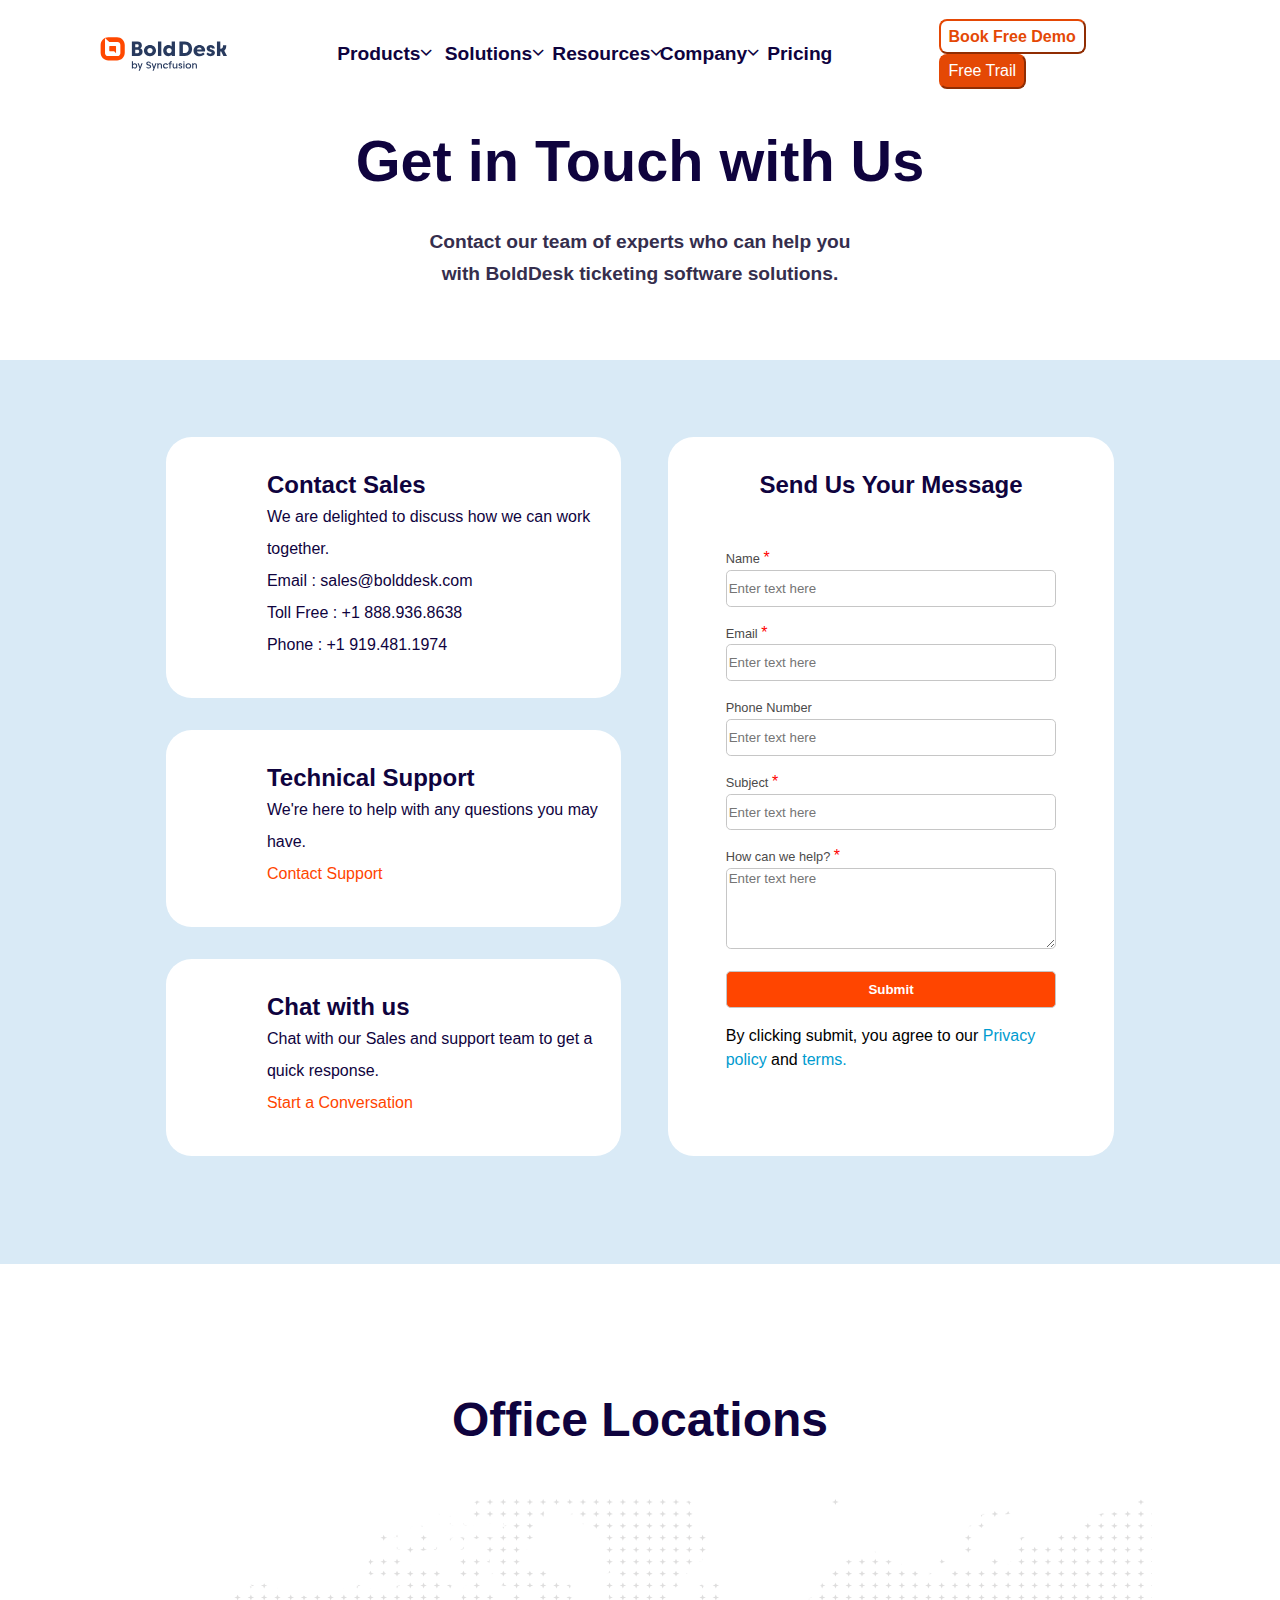
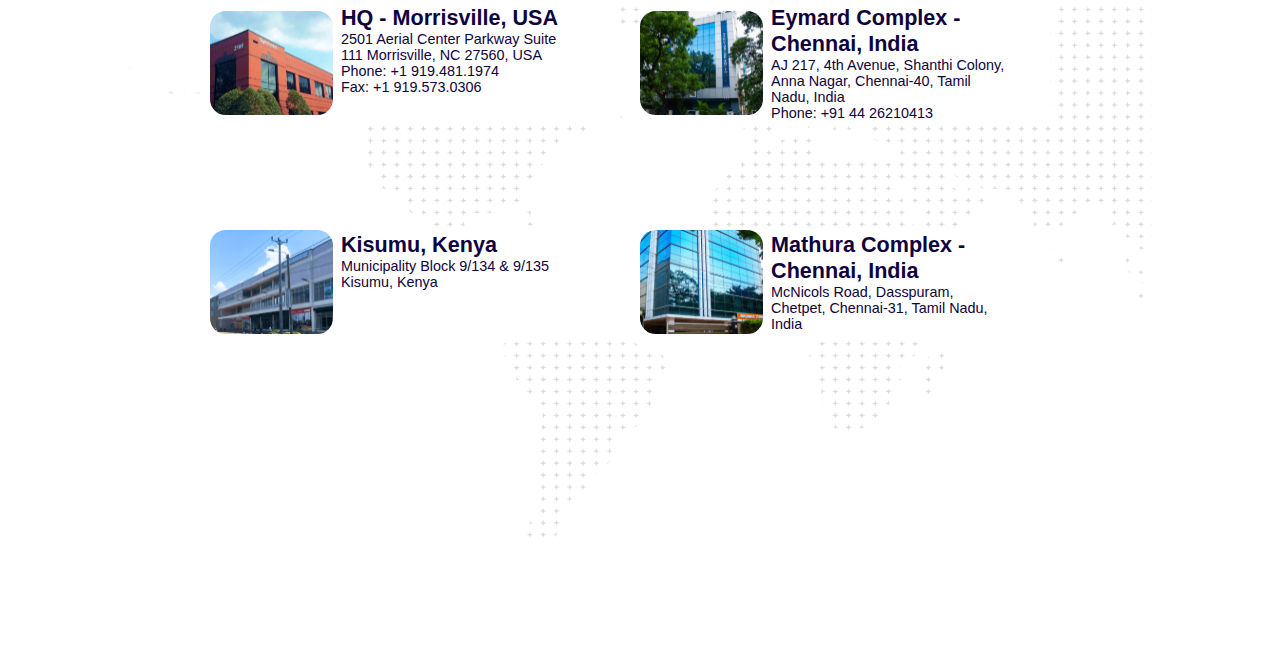
==== CSS Assignments/index.html @ 80123df8 "Add files via upload" ====
<!DOCTYPE html>
<html lang="en">
<head>
    <meta charset="UTF-8">
    <meta name="viewport" content="width=device-width, initial-scale=1.0">
    <title>Bolddesk</title>
    <link rel="stylesheet" href="https://cdnjs.cloudflare.com/ajax/libs/font-awesome/4.7.0/css/font-awesome.min.css" >
    <link rel="stylesheet" href="CSS/style.css">
</head>
<body>
    <div class="wrapper">
        <div class="navbar">
            <img src="images/BoldDesk-Logo-Color.svg" alt="" class="logo">
            <div class="nav">
                <ul class="nav-options">
                    <li class="list-items product-option"><a class="option " href="#">Products <i class="fa fa-angle-down"></i></a></li>
                        <ul class="product-list">
                            <li class="product-items"><a class="products" href="#">Product1</a></li>
                            <li class="product-items"><a class="products" href="#">product2</a></li>
                            <li class="product-items"><a class="products" href="#">product3</a></li>
                        </ul>
                    <li class="list-items solution-option"><a class="option" href="#">Solutions <i class="fa fa-angle-down"></i></a></li>
                        <ul class="solution-list">
                            <li class="product-items"><a class="products" href="#">solution1</a></li>
                            <li class="product-items"><a class="products" href="#">solution2</a></li>
                            <li class="product-items"><a class="products" href="#">solution3</a></li>
                        </ul>
                    <li class="list-items resource-option"><a class="option" href="#">Resources <i class="fa fa-angle-down"></i></a></li>
                        <ul class="resource-list">
                            <li class="product-items"><a class="products" href="#">Resource1</a></li>
                            <li class="product-items"><a class="products" href="#">Resource2</a></li>
                            <li class="product-items"><a class="products" href="#">Resource3</a></li>
                        </ul>
                    <li class="list-items company-option"><a class="option" href="#">Company <i class="fa fa-angle-down"></i></a></li>
                        <ul class="company-list">
                            <li class="product-items"><a class="products" href="#">Option1</a></li>
                            <li class="product-items"><a class="products" href="#">Option2</a></li>
                            <li class="product-items"><a class="products" href="#">Option3</a></li>
                        </ul>
                    <li class="list-items"><a class="option" href="#">Pricing</a></li>
                </ul>
            </div>
            <div class="buttons">
                <button class="btn demo">Book Free Demo</button>
                <button class="btn trail" >Free Trail</button>
            </div>
        </div>
        <div class="touch-message">
            <h1 class="heading">Get in Touch with Us</h1>
            <h3 class="info">Contact our team of experts who can help you with BoldDesk ticketing software solutions.</h3>
        </div>
        <div class="container">
            <div class="contact">
                
                    <div class="contact-sales ">
                        <img class="contact-image" src="" alt="">
                        <div class="contact-details">
                            <h2>Contact Sales</h2>
                            <div>
                                We are delighted to discuss how we can work together.
<pre>
Email : sales@bolddesk.com
Toll Free : +1 888.936.8638
Phone : +1 919.481.1974
</pre>
                            </div>
                        </div>
                    </div>
                
                    <div class="contact-sales contact-options">
                        <img class="contact-image" src="" alt="">
                        <div class="contact-details">
                            <h2>Technical Support</h2>
                            <div>
                                We're here to help with any questions you may have.
                                <div class="contact-link">
                                    Contact Support
                                </div>
                            </div>
                        </div>
                    </div>
                
                    <div class="contact-sales contact-options">
                        <img class="contact-image" src="" alt="">
                        <div class="contact-details">
                            <h2>Chat with us</h2>
                            <div>
                                Chat with our Sales and support team to get a quick response.
                                <div class="contact-link">
                                    Start a Conversation
                                </div>
                            </div>
                        </div>
                    </div>
                
                </div>
            
            <div class="message-form">
                <h2>Send Us Your Message</h2>
                <form class="user-input">
                    <div class="user-details">
                        <label for="name">Name <span class="star">*</span></label>
                        <input type="text" placeholder="Enter text here" required id="name" class="input">
                    </div>
                    <div class="user-details">
                        <label for="email">Email <span class="star">*</span></label>
                        <input type="email" placeholder="Enter text here" required id="email" class="input">
                    </div>
                    <div class="user-details">
                        <label for="tel">Phone Number </label>
                        <input type="tel" placeholder="Enter text here" required id="tel" class="input">
                    </div>
                    <div class="user-details">
                        <label for="subject">Subject <span class="star">*</span></label>
                        <input type="text" placeholder="Enter text here"  id="subject" class="input">
                    </div>
                    <div class="user-details">
                        <label for="help">How can we help? <span class="star">*</span></label>
                        <textarea name="help" class="input-area" id="help" cols="40" rows="5" placeholder="Enter text here" required></textarea>
                    </div>
                    <input type="submit" class="submitbtn input" value="Submit">

                    <p>By clicking submit, you agree to our <a class="term-links" href="#">Privacy policy</a> and <a href="#" class="term-links">terms.</a></p>
                </form>
            </div>
            </div>
        </div>
        <div class="address">
            <h1>Office Locations</h1>
            <div class="locations">
                <div class="location-box">
                    <img src="images/morrisville-usa.svg" alt="USA" class="office-image">
                    <div class="location-details">
                        <h2>HQ - Morrisville, USA</h2>
                        <p>2501 Aerial Center Parkway Suite 111 Morrisville, NC 27560, USA</p>
                        <p>Phone: +1 919.481.1974</p>
                        <p>Fax: +1 919.573.0306</p>
                    </div>
                </div>
                <div class="location-box">
                    <img src="images/eymard-complex-chennai-india.svg" alt="chennai" class="office-image">
                    <div class="location-details">
                        <h2>Eymard Complex - Chennai, India</h2>
                        <p>AJ 217, 4th Avenue, Shanthi Colony, Anna Nagar, Chennai-40, Tamil Nadu, India</p>
                        <p>Phone: +91 44 26210413</p>
                    </div>
                </div>
                <div class="location-box">
                    <img src="images/kisumu-kenya.svg" alt="kenya" class="office-image">
                    <div class="location-details">
                        <h2>Kisumu, Kenya</h2>
                        <p>Municipality Block 9/134 & 9/135 Kisumu, Kenya</p>
                    </div>
                </div>
                <div class="location-box">
                    <img src="images/mathura-complex-chennai-india.svg" alt="chennai" class="office-image">
                    <div class="location-details">
                        <h2>Mathura Complex - Chennai, India</h2>
                        <p>McNicols Road, Dasspuram, Chetpet, Chennai-31, Tamil Nadu, India</p>
                    </div>
                </div>
            </div>
        </div>                                 
    </div>
</body>
</html>
---- CSS Assignments/CSS/style.css ----
*
{
    margin: 0;
    box-sizing: border-box;
    color:rgb(15, 3, 62) ;
    font-family: 'Open Sans',sans-serif;
}
.wrapper{
    margin: auto;
    width: 100%;
}
.navbar
{
    width: 100%;
    margin: 0 ;
    padding-left: 10%;
    position: fixed;
    top: 0;
    display: flex;
    justify-content: space-evenly;
    padding: 1.5% 0;
    align-items: center;
    background-color: white;
    
}
.logo
{
    width: 10%;
    cursor: pointer;
}
.nav-options
{
    min-width: 30vw;
    display: flex;
    list-style-type: none;
    justify-content: space-around;
    padding: 0;
    
    
}
.option
{
    text-decoration: none;
    color: rgb(15, 3, 62);
    font-weight: bold;
    font-size: 1.2rem;
    min-width: 20%;
    display: flex;
    justify-content: space-between;
}
.list-items
{
    padding: 1% 2%;
    margin-right: 1%;
    width: 8vw;
    cursor: pointer;
    border-radius: 0.5rem;
}
.buttons
{
    width: 18.9%;

}
.fa
{
    margin-right: 1% !important;
}
.btn
{
    border-radius: 0.5rem;
    padding: 0.4rem 0.5rem;
    margin-right: 0.1rem;
    background-color: white;
    font-size: 1rem;
    outline: none;
    cursor: pointer;
}
.demo
{
    color:  rgb(228, 72, 5);
    border-color:  rgb(228, 72, 5);;
    font-weight: bold;
    transition: background-color 0.15s ease-in-out;
}
.demo:hover
{
    background-color: rgba(255, 8, 0,0.1);
}
.trail
{
    color: white;
    border-color:  rgb(228, 72, 5);
    background-color:  rgb(228, 72, 5);
}
.trail:hover
{
    background-color:  rgb(255, 77, 0);
}
.list-items:hover, .product-items:hover{
    background-color: rgb(217, 234, 246);
}
.product-list,.solution-list,.resource-list,.company-list
{
    position:absolute;
    visibility: hidden;
    transition: all 0.15s ease-in;
    top: 5rem;
    left: 24%;
    list-style-type: none;
    padding:1%   0;
    min-width: 10%;
    border-radius: 0.5rem;
    box-shadow: 0 0 0.6rem 0.00001rem rgb(99, 99, 99);
    background-color: white;
}
.solution-list
{
    left: 33%;
}
.resource-list
{
    left: 42%;
}
.company-list
{
    left: 50%;
}
.products{
    text-decoration: none;
    color:rgb(45, 45, 45) ;
    
}
.product-items
{
    padding: 7% 20%;
    font-size: 1.2rem;
}
.product-option:hover + .product-list,.solution-option:hover +.solution-list,.resource-option:hover +.resource-list,.company-option:hover +.company-list,.company-list:hover,.resource-list:hover,.solution-list:hover,.product-list:hover
{
    
    top: 4.1rem;
    visibility: visible;
}
.touch-message
{
    width: 50%;
    display: flex;
    flex-direction: column;
    align-items: center;
    justify-content: center;
    margin:10% auto 5% auto;

}
.heading
{
    font-size: 3.6rem;
    padding-bottom: 1.6rem;
}
.info
{
    font-size: 1.2rem;
    width: 70%;
    display: flex;
    color: rgb(53, 46, 77);
    padding: 1%;
    text-align: center;
    line-height: 2rem;
}
.container
{
    min-width: 100%;
    background-color: rgb(217, 234, 246);
    padding:6% 13%;
    display: flex;
    
}
.contact
{
    min-width:53%;
    padding-right: 5%;
}

.contact-details
{
    max-width: 80%;
    
}
.contact-sales
{
    background-color: white;
    border-radius: 1.6rem;
    display: flex;
    width: 100%;
    padding:2rem 1rem 2.3rem;
    margin-bottom: 2rem;
    line-height: 2rem;
}
.contact-image
{
    width: 20%;
}
.contact-link
{
    color: orangered;
}
.contact-sales
{
    cursor: pointer;
}
.contact-options:hover
{
    box-shadow: 10px 20px 20px 1px  rgb(163, 190, 209);
}
.star
{
    color: red;
    font-size: 1rem;
}
.user-details label
{
    color: rgb(75, 74, 74);
    font-size: 0.8rem;
}
.message-form
{
    background-color: white;
    border-radius: 1.6rem;
    display: flex;
    flex-direction: column;
    padding:2rem 1rem 2.3rem;
    margin-bottom: 2rem;
    line-height: 2rem;
    justify-content: center;
    
}
.message-form h2{
    text-align: center;
}
.user-input
{
    width: 80%;
    
    margin: auto;
    line-height: 1.3rem;

}
.input
{
    width: 100%;
    height: 2.3rem;
    border: 1px solid rgb(198, 198, 198);
    border-radius: 0.3rem;
    margin-bottom: 1rem;

}
.input-area
{
    width: 100%;
    border: 1px solid rgb(198, 198, 198);
    border-radius: 0.3rem;
    margin-bottom: 1rem;
}
.input:hover ,.input-area:hover
{
    border-color: rgb(139, 139, 202);
}
.input:focus ,.input-area:focus
{
    box-shadow: 0 0 12PX 0.5PX  rgb(139, 139, 202) ;
    border: 2px solid rgb(0, 155, 207);
    outline: none;
}
.message-form p
{
    line-height: 1.5rem;
    color: black;
}
.term-links
{
    text-decoration: none;
    color: rgb(0, 155, 207);
    cursor: pointer;
}
.term-links:hover
{
    text-decoration: underline;
    color: blue;
}
.submitbtn
{
    background-color: orangered;
    color: white;
    font-weight: bold;
    cursor: pointer;
}
.address h1
{
    text-align: center;
    font-size: 3rem;
}
.address{
    padding: 10%;
}
.locations
{
    margin-top: 5%;
    background-image: url(../images/background-image.svg);
    background-repeat: no-repeat;
    background-size: cover;
    padding: 10% 0;
    display: flex;
    justify-content: center;
    width: 100%;
    flex-wrap: wrap;
}
.location-box
{
   width: 40%;
    display: flex;
    margin: 0 2% 10% 0;
    background-color: white;
    border-radius: 0.3rem;
   
}
.location-details
{
    width: 60%;
    padding: 1%;
    font-size: 0.9rem;
}
.office-image
{
    width: 30%;
    margin-right: 1%;
}
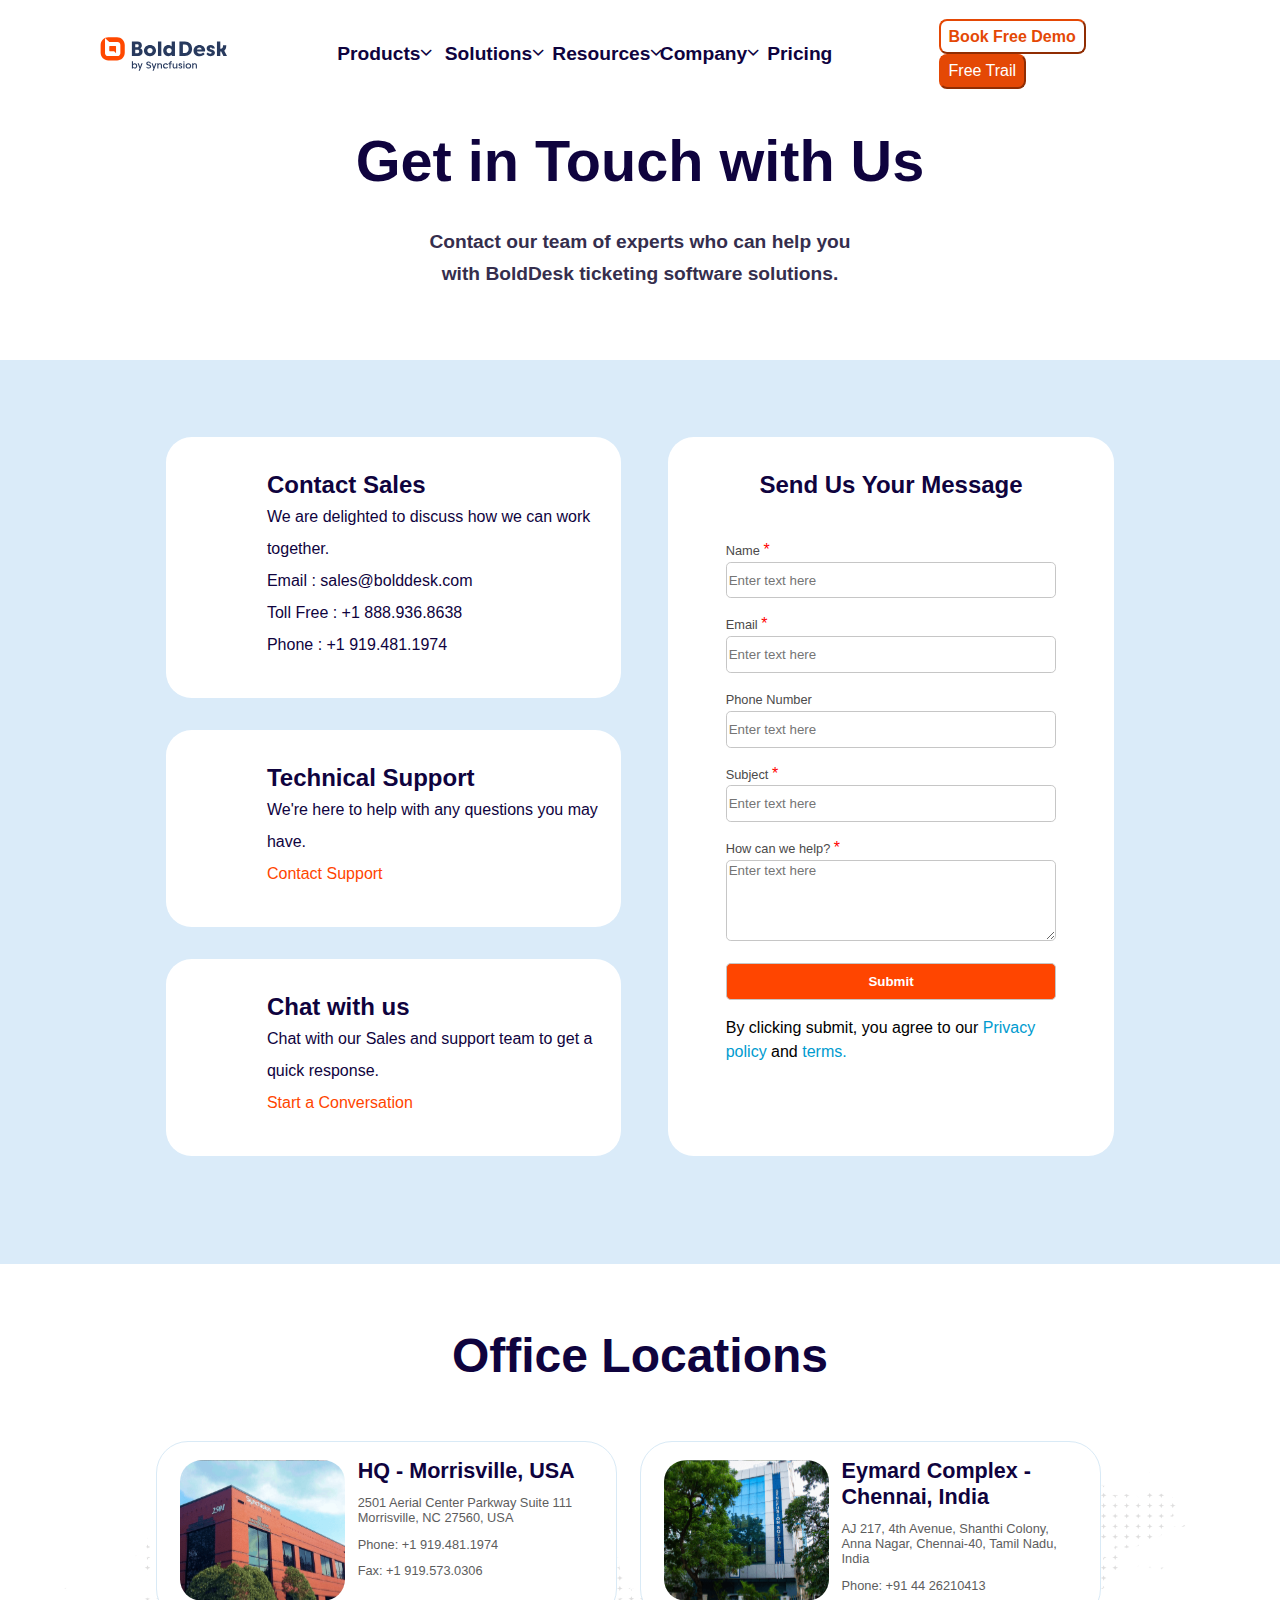
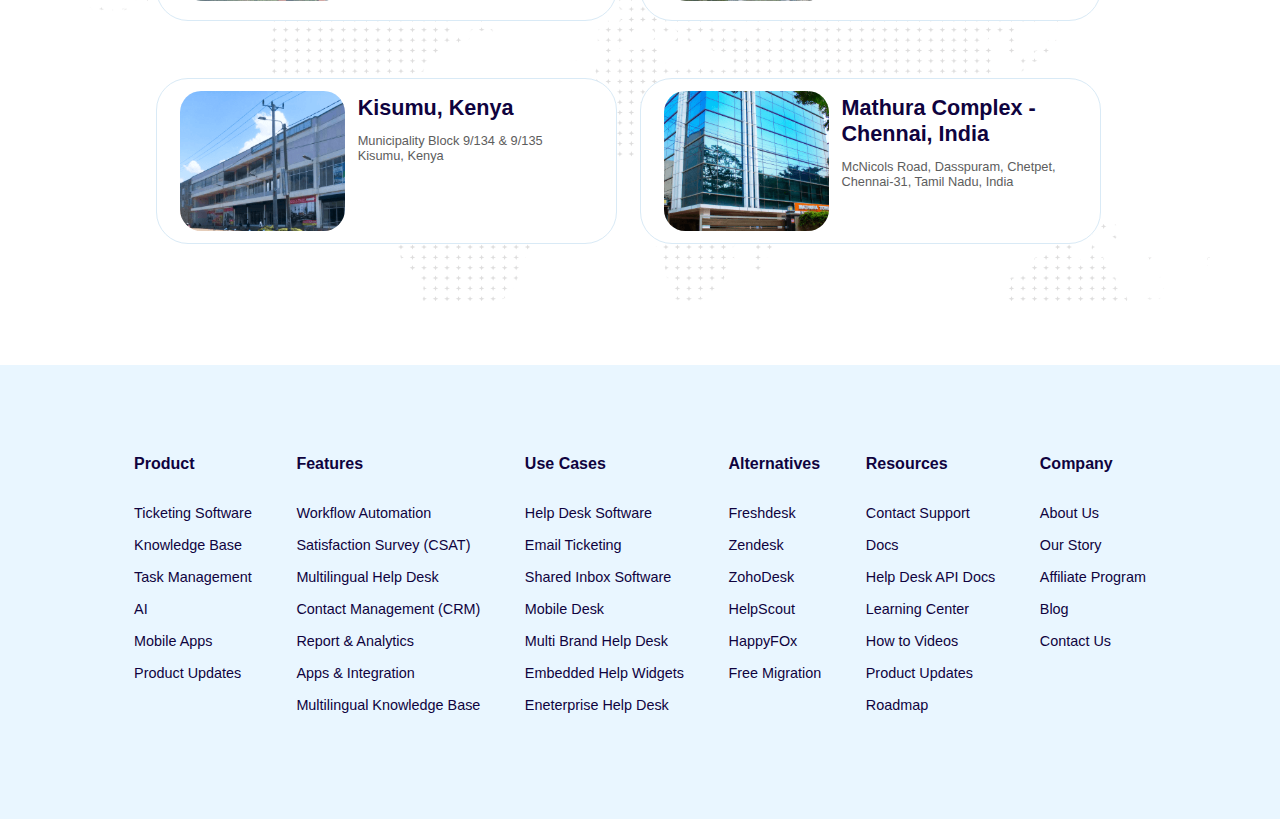
==== commit b265512e: "Adding CSS Assignments" ====
--- a/CSS Assignments/index.html
+++ b/CSS Assignments/index.html
@@ -160,7 +160,77 @@
                     </div>
                 </div>
             </div>
-        </div>                                 
+        </div>  
+        <div class="footer">
+            <div>
+                <h4>Product</h4>
+                <ul>
+                    <li><a href="#">Ticketing Software</a></li>
+                    <li><a href="#">Knowledge Base</a></li>
+                    <li><a href="#">Task Management</a></li>
+                    <li><a href="#">AI</a></li>
+                    <li><a href="#">Mobile Apps</a></li>
+                    <li><a href="#">Product Updates</a></li>
+                </ul>
+            </div>
+            <div>
+                <h4>Features</h4>
+                <ul>
+                    <li><a href="#">Workflow Automation</a></li>
+                    <li><a href="#">Satisfaction Survey (CSAT)</a></li>
+                    <li><a href="#">Multilingual Help Desk</a></li>
+                    <li><a href="#">Contact Management (CRM)</a></li>
+                    <li><a href="#">Report & Analytics</a></li>
+                    <li><a href="#">Apps & Integration</a></li>
+                    <li><a href="#">Multilingual Knowledge Base</a></li>
+                </ul>
+            </div>
+            <div>
+                <h4>Use Cases</h4>
+                <ul>
+                    <li><a href="#">Help Desk Software</a></li>
+                    <li><a href="#">Email Ticketing</a></li>
+                    <li><a href="#">Shared Inbox Software</a></li>
+                    <li><a href="#">Mobile Desk</a></li>
+                    <li><a href="#">Multi Brand Help Desk</a></li>
+                    <li><a href="#">Embedded Help Widgets</a></li>
+                    <li><a href="#">Eneterprise Help Desk</a></li>
+                </ul>
+            </div>
+            <div>
+                <h4>Alternatives</h4>
+                <ul>
+                    <li><a href="">Freshdesk</a></li>
+                    <li><a href=""></a>Zendesk</li>
+                    <li><a href=""></a>ZohoDesk</li>
+                    <li><a href=""></a>HelpScout</li>
+                    <li><a href=""></a>HappyFOx</li>
+                    <li><a href="#">Free Migration</a></li>
+                </ul>
+            </div>
+            <div>
+                <h4>Resources</h4>
+                <ul>
+                    <li><a href="#">Contact Support</a></li>
+                    <li><a href="#">Docs</a></li>
+                    <li><a href="#">Help Desk API Docs</a></li>
+                    <li><a href="#">Learning Center</a></li>
+                    <li><a href="#">How to Videos</a></li>
+                    <li><a href="#">Product Updates</a></li>
+                    <li><a href="#">Roadmap</a></li>
+                </ul>
+            </div>
+            <div>
+                <h4>Company</h4>
+                <ul>
+                    <li><a href="#">About Us</a></li>
+                    <li><a href="#">Our Story</a></li>
+                    <li><a href="#">Affiliate Program</a></li>
+                    <li><a href="#">Blog</a></li>
+                    <li><a href="#">Contact Us</a></li>
+                </ul>
+            </div>
+        </div>                               
     </div>
 </body>
 </html>--- a/CSS Assignments/CSS/style.css
+++ b/CSS Assignments/CSS/style.css
@@ -169,7 +169,7 @@
 .container
 {
     min-width: 100%;
-    background-color: rgb(217, 234, 246);
+    background-color: rgb(218, 235, 249);
     padding:6% 13%;
     display: flex;
     
@@ -299,7 +299,7 @@
     font-size: 3rem;
 }
 .address{
-    padding: 10%;
+    padding: 5%;
 }
 .locations
 {
@@ -307,7 +307,7 @@
     background-image: url(../images/background-image.svg);
     background-repeat: no-repeat;
     background-size: cover;
-    padding: 10% 0;
+    padding:  0;
     display: flex;
     justify-content: center;
     width: 100%;
@@ -317,10 +317,39 @@
 {
    width: 40%;
     display: flex;
-    margin: 0 2% 10% 0;
-    background-color: white;
-    border-radius: 0.3rem;
+    margin: 0 2% 5% 0;
+    background-color: white;
+    padding: 1% 2%;
+    border: 1px solid rgb(217, 234, 246) ;
+    border-radius: 2rem;
    
+}
+.footer
+{
+    background-color:rgb(233, 246, 255) ;
+    padding: 7%;
+    display: flex;
+    justify-content: space-evenly;
+}
+.footer ul
+{
+    list-style-type: none;
+    padding: 0;
+
+}
+.footer li
+{
+    margin-bottom: 1rem;
+    font-size: 0.9rem;
+}
+.footer a
+{
+    text-decoration: none;
+    color: rgb(15, 3, 62);
+}
+.footer h4
+{
+    margin-bottom:2rem;
 }
 .location-details
 {
@@ -328,8 +357,16 @@
     padding: 1%;
     font-size: 0.9rem;
 }
+.location-details h2,p{
+    margin-bottom: 5%;
+}
+.location-details p
+{
+    color: rgb(93, 93, 93);
+    font-size: 0.8rem;
+}
 .office-image
 {
-    width: 30%;
-    margin-right: 1%;
-}
+    width: 40%;
+    margin-right: 2%;
+}
